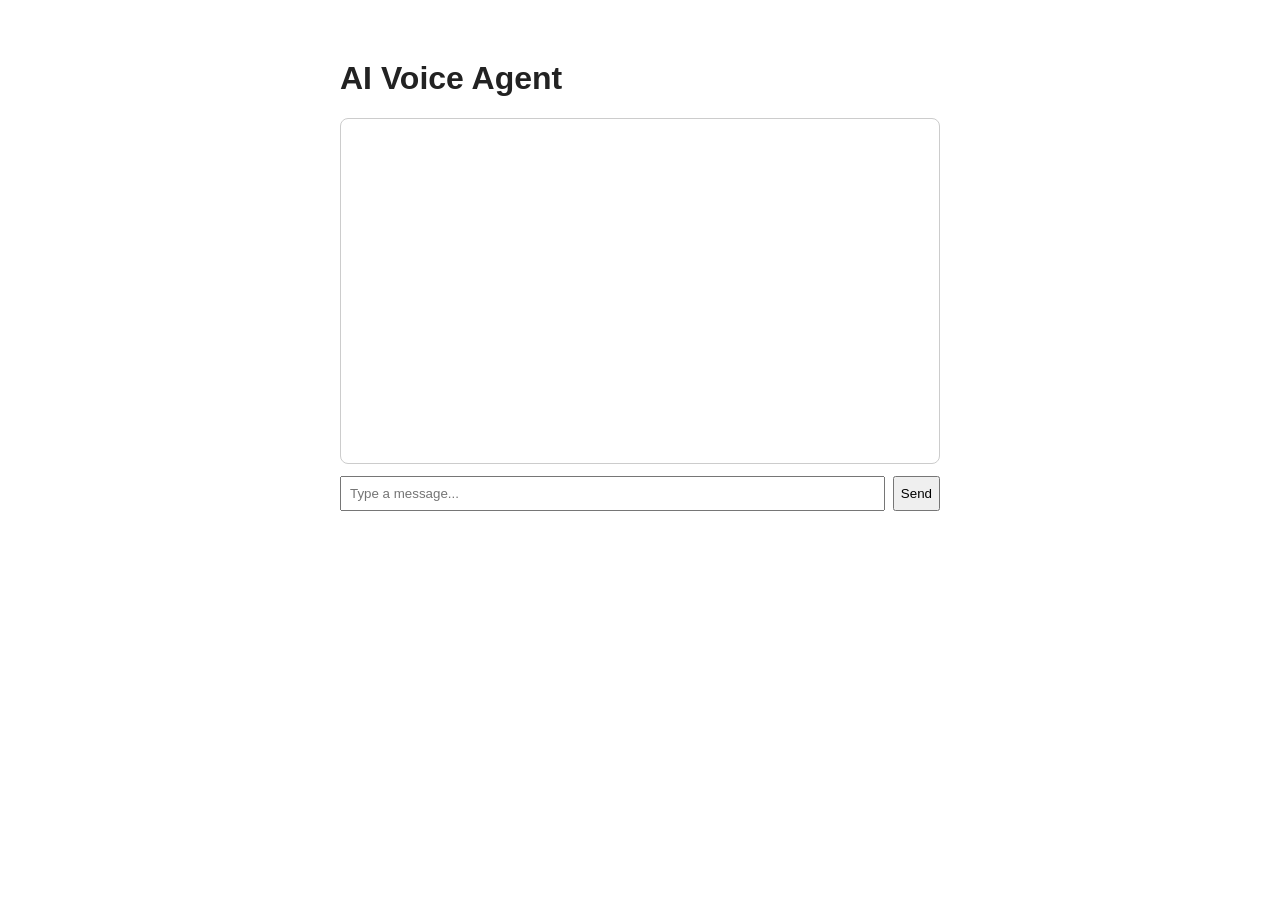
==== frontend/index.html @ 53c6d052 "feat: add local llm conversation Connect the chat endpoint to Ollama and add a minimal chat UI to ex" ====
<!DOCTYPE html>
<html lang="en">
<head>
  <meta charset="UTF-8" />
  <title>AI Voice Agent</title>
  <link rel="stylesheet" href="style.css" />
</head>
<body>
  <h1>AI Voice Agent</h1>
  <div id="chat"></div>
  <form id="chat-form">
    <input id="chat-input" type="text" placeholder="Type a message..." autocomplete="off" />
    <button type="submit">Send</button>
  </form>

  <script>
    const chat = document.getElementById("chat");
    const form = document.getElementById("chat-form");
    const input = document.getElementById("chat-input");

    function addMessage(role, text) {
      const div = document.createElement("div");
      div.className = "msg " + role;
      div.textContent = (role === "user" ? "You: " : "AI: ") + text;
      chat.appendChild(div);
      chat.scrollTop = chat.scrollHeight;
    }

    form.addEventListener("submit", async (e) => {
      e.preventDefault();
      const message = input.value.trim();
      if (!message) return;
      addMessage("user", message);
      input.value = "";

      try {
        const res = await fetch("/api/chat", {
          method: "POST",
          headers: { "Content-Type": "application/json" },
          body: JSON.stringify({ message }),
        });
        const data = await res.json();
        addMessage("ai", data.reply);
      } catch (err) {
        addMessage("ai", "Sorry, something went wrong.");
      }
    });
  </script>
</body>
</html>
---- frontend/style.css ----
body {
  font-family: sans-serif;
  max-width: 600px;
  margin: 60px auto;
  color: #222;
}

#chat {
  border: 1px solid #ccc;
  border-radius: 8px;
  height: 320px;
  overflow-y: auto;
  padding: 12px;
  margin-bottom: 12px;
}

.msg {
  margin-bottom: 8px;
  line-height: 1.4;
}

.msg.user {
  color: #222;
}

.msg.ai {
  color: #0a5;
}

#chat-form {
  display: flex;
  gap: 8px;
}

#chat-input {
  flex: 1;
  padding: 8px;
}
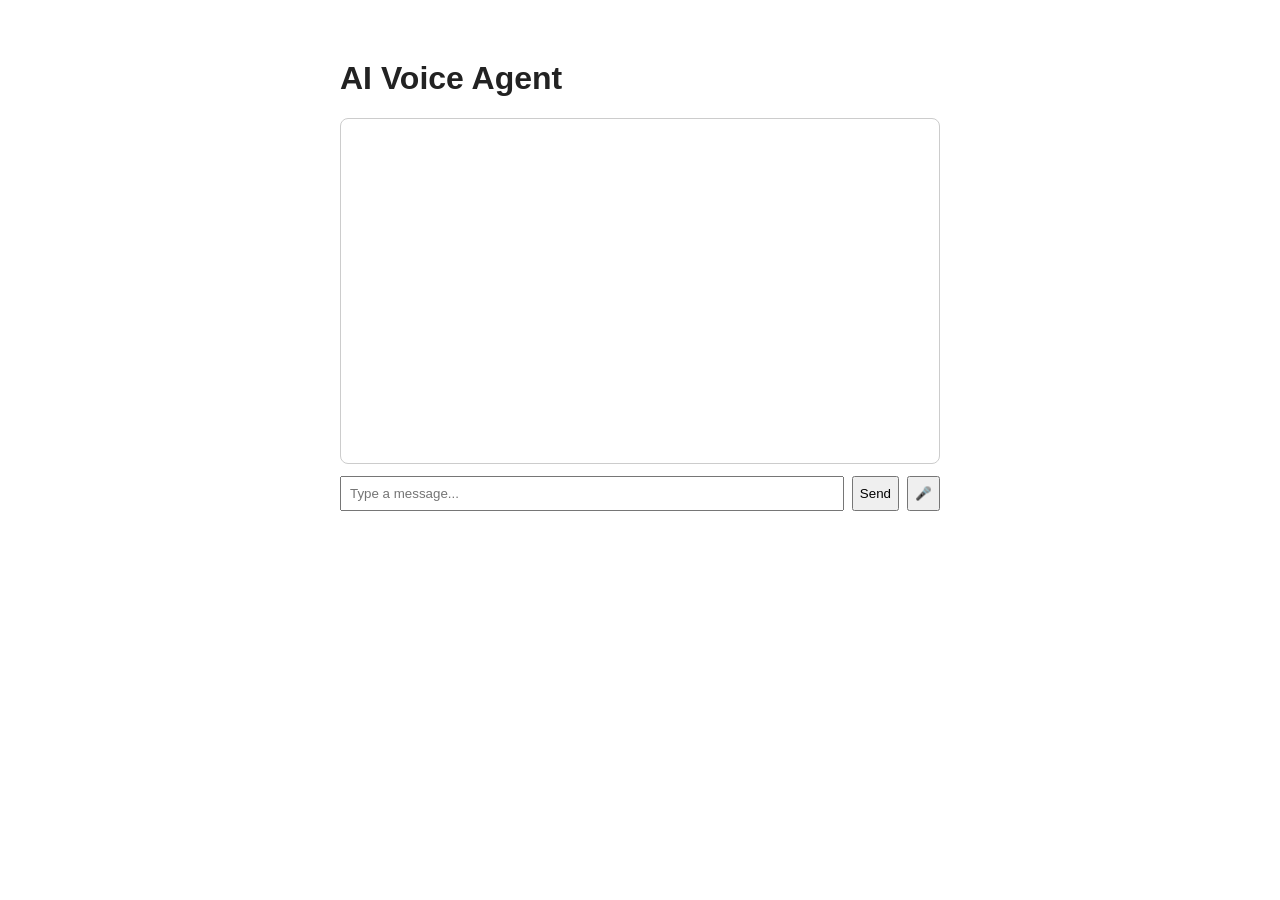
==== commit 9b7790c9: "feat: add whisper speech-to-text Add /api/stt using faster-whisper and a mic record button in the fr" ====
--- a/frontend/index.html
+++ b/frontend/index.html
@@ -11,12 +11,52 @@
   <form id="chat-form">
     <input id="chat-input" type="text" placeholder="Type a message..." autocomplete="off" />
     <button type="submit">Send</button>
+    <button type="button" id="record-btn">🎤</button>
   </form>
 
   <script>
     const chat = document.getElementById("chat");
     const form = document.getElementById("chat-form");
     const input = document.getElementById("chat-input");
+    const recordBtn = document.getElementById("record-btn");
+
+    let mediaRecorder = null;
+    let audioChunks = [];
+
+    recordBtn.addEventListener("click", async () => {
+      if (mediaRecorder && mediaRecorder.state === "recording") {
+        mediaRecorder.stop();
+        return;
+      }
+
+      const stream = await navigator.mediaDevices.getUserMedia({ audio: true });
+      mediaRecorder = new MediaRecorder(stream);
+      audioChunks = [];
+
+      mediaRecorder.addEventListener("dataavailable", (e) => audioChunks.push(e.data));
+      mediaRecorder.addEventListener("stop", async () => {
+        stream.getTracks().forEach((track) => track.stop());
+        recordBtn.textContent = "🎤";
+
+        const audioBlob = new Blob(audioChunks, { type: "audio/webm" });
+        const formData = new FormData();
+        formData.append("audio", audioBlob, "recording.webm");
+
+        recordBtn.disabled = true;
+        try {
+          const res = await fetch("/api/stt", { method: "POST", body: formData });
+          const data = await res.json();
+          input.value = data.text;
+        } catch (err) {
+          addMessage("ai", "Sorry, transcription failed.");
+        } finally {
+          recordBtn.disabled = false;
+        }
+      });
+
+      mediaRecorder.start();
+      recordBtn.textContent = "⏹";
+    });
 
     function addMessage(role, text) {
       const div = document.createElement("div");
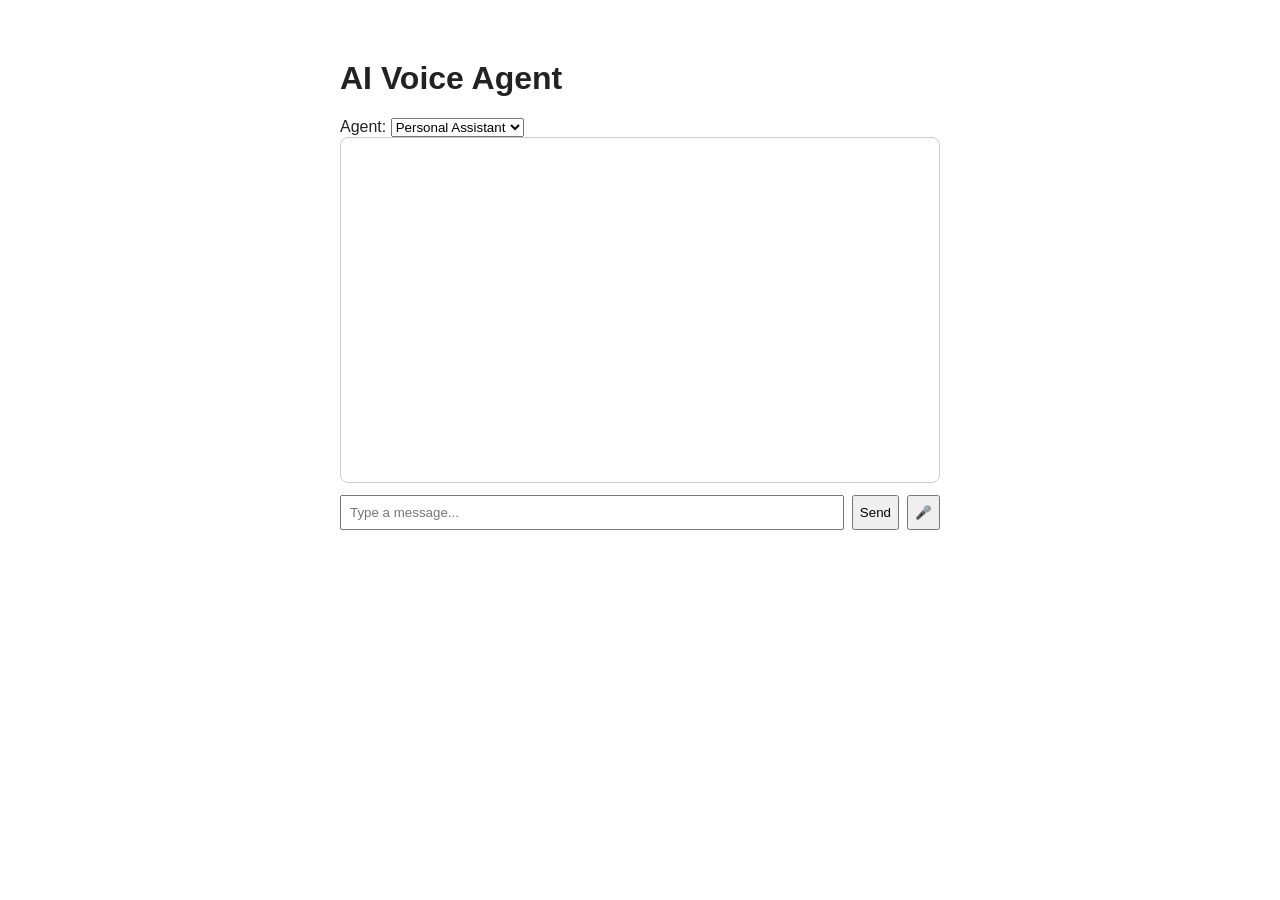
==== commit 7d7f0e48: "feat: add sales agent - Add SALES_AGENT_PROMPT: introduces the AI/ML course, qualifies the   caller," ====
--- a/frontend/index.html
+++ b/frontend/index.html
@@ -7,6 +7,11 @@
 </head>
 <body>
   <h1>AI Voice Agent</h1>
+  <label for="agent-select">Agent:</label>
+  <select id="agent-select">
+    <option value="assistant">Personal Assistant</option>
+    <option value="sales">Sales Agent</option>
+  </select>
   <div id="chat"></div>
   <form id="chat-form">
     <input id="chat-input" type="text" placeholder="Type a message..." autocomplete="off" />
@@ -19,6 +24,7 @@
     const form = document.getElementById("chat-form");
     const input = document.getElementById("chat-input");
     const recordBtn = document.getElementById("record-btn");
+    const agentSelect = document.getElementById("agent-select");
 
     let mediaRecorder = null;
     let audioChunks = [];
@@ -46,7 +52,9 @@
         try {
           const res = await fetch("/api/stt", { method: "POST", body: formData });
           const data = await res.json();
-          input.value = data.text;
+          if (data.text) {
+            await sendMessage(data.text);
+          }
         } catch (err) {
           addMessage("ai", "Sorry, transcription failed.");
         } finally {
@@ -66,25 +74,45 @@
       chat.scrollTop = chat.scrollHeight;
     }
 
-    form.addEventListener("submit", async (e) => {
+    form.addEventListener("submit", (e) => {
       e.preventDefault();
       const message = input.value.trim();
       if (!message) return;
+      input.value = "";
+      sendMessage(message);
+    });
+
+    async function sendMessage(message) {
       addMessage("user", message);
-      input.value = "";
-
+      const endpoint = agentSelect.value === "sales" ? "/api/sales/chat" : "/api/chat";
       try {
-        const res = await fetch("/api/chat", {
+        const res = await fetch(endpoint, {
           method: "POST",
           headers: { "Content-Type": "application/json" },
           body: JSON.stringify({ message }),
         });
         const data = await res.json();
         addMessage("ai", data.reply);
+        await speak(data.reply);
       } catch (err) {
         addMessage("ai", "Sorry, something went wrong.");
       }
-    });
+    }
+
+    async function speak(text) {
+      try {
+        const res = await fetch("/api/tts", {
+          method: "POST",
+          headers: { "Content-Type": "application/json" },
+          body: JSON.stringify({ text }),
+        });
+        const audioBlob = await res.blob();
+        const audio = new Audio(URL.createObjectURL(audioBlob));
+        audio.play();
+      } catch (err) {
+        console.error("TTS playback failed", err);
+      }
+    }
   </script>
 </body>
 </html>
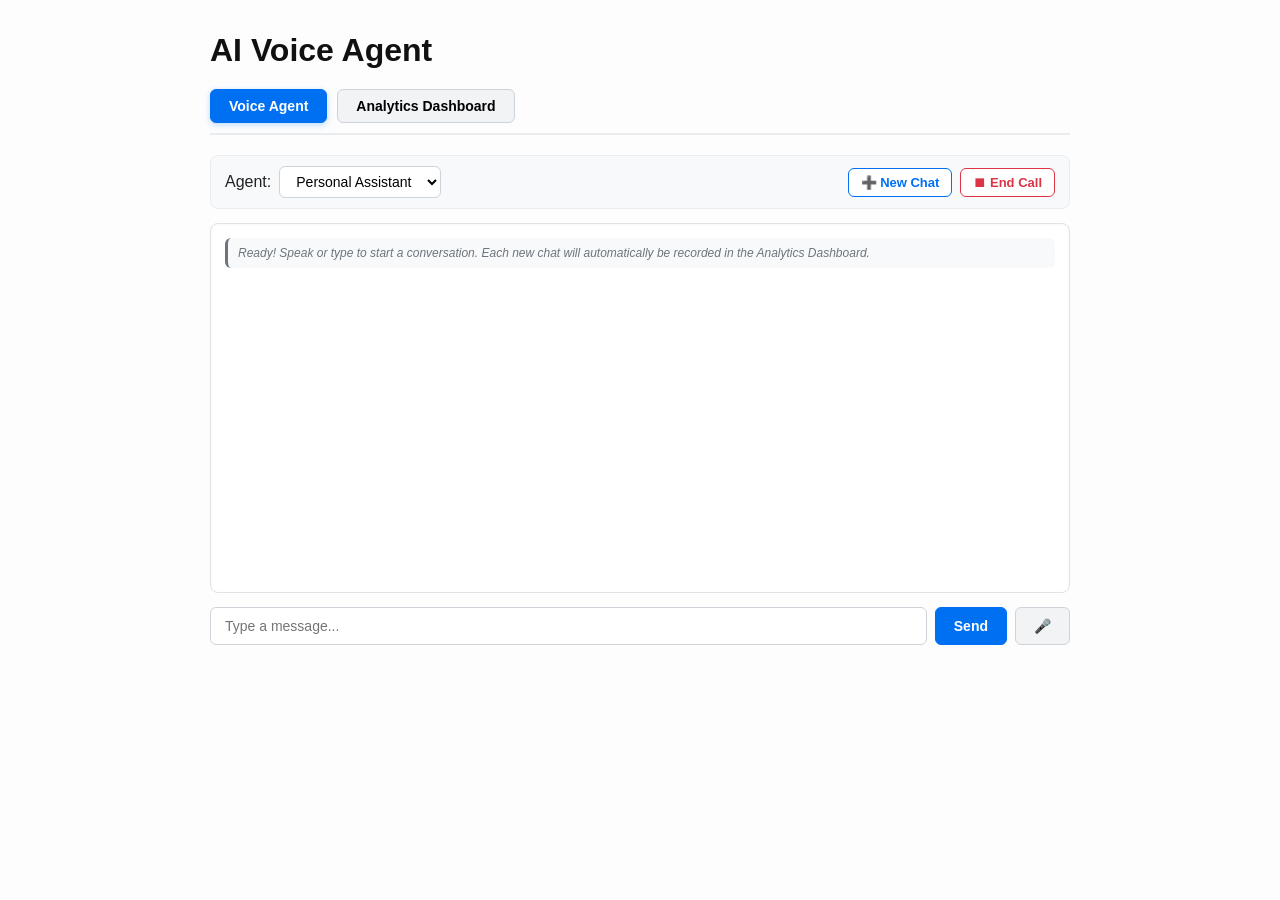
==== commit 625c458e: "Implement tabular analytics dashboard and backend call log endpoints" ====
--- a/frontend/index.html
+++ b/frontend/index.html
@@ -2,29 +2,111 @@
 <html lang="en">
 <head>
   <meta charset="UTF-8" />
+  <meta name="viewport" content="width=device-width, initial-scale=1.0" />
   <title>AI Voice Agent</title>
   <link rel="stylesheet" href="style.css" />
 </head>
 <body>
   <h1>AI Voice Agent</h1>
-  <label for="agent-select">Agent:</label>
-  <select id="agent-select">
-    <option value="assistant">Personal Assistant</option>
-    <option value="sales">Sales Agent</option>
-  </select>
-  <div id="chat"></div>
-  <form id="chat-form">
-    <input id="chat-input" type="text" placeholder="Type a message..." autocomplete="off" />
-    <button type="submit">Send</button>
-    <button type="button" id="record-btn">🎤</button>
-  </form>
+
+  <!-- Navigation Tabs -->
+  <div class="tabs">
+    <button type="button" class="tab-btn active" id="tab-agent-btn">Voice Agent</button>
+    <button type="button" class="tab-btn" id="tab-dashboard-btn">Analytics Dashboard</button>
+  </div>
+
+  <!-- Voice Agent Section -->
+  <div id="agent-view">
+    <div class="agent-control">
+      <div class="agent-select-group">
+        <label for="agent-select">Agent:</label>
+        <select id="agent-select">
+          <option value="assistant">Personal Assistant</option>
+          <option value="sales">Sales Agent</option>
+        </select>
+      </div>
+      <div class="agent-actions">
+        <button type="button" id="new-chat-btn" class="btn-secondary">➕ New Chat</button>
+        <button type="button" id="end-chat-btn" class="btn-danger">⏹ End Call</button>
+      </div>
+    </div>
+    <div id="chat">
+      <div class="msg system">Ready! Speak or type to start a conversation. Each new chat will automatically be recorded in the Analytics Dashboard.</div>
+    </div>
+    <form id="chat-form">
+      <input id="chat-input" type="text" placeholder="Type a message..." autocomplete="off" />
+      <button type="submit" id="send-btn">Send</button>
+      <button type="button" id="record-btn">🎤</button>
+    </form>
+  </div>
+
+  <!-- Analytics Dashboard Section -->
+  <div id="dashboard-view" style="display: none;">
+    <div class="metrics-grid">
+      <div class="metric-card">
+        <div class="metric-label">Total Calls</div>
+        <div class="metric-value" id="metric-calls">0</div>
+      </div>
+      <div class="metric-card">
+        <div class="metric-label">Leads & Messages</div>
+        <div class="metric-value" id="metric-actions">0</div>
+      </div>
+      <div class="metric-card">
+        <div class="metric-label">Avg Duration</div>
+        <div class="metric-value" id="metric-duration">0s</div>
+      </div>
+    </div>
+
+    <div class="table-header">
+      <h2>Recent Call Logs</h2>
+      <button type="button" id="refresh-dashboard-btn" class="refresh-btn">🔄 Refresh</button>
+    </div>
+
+    <div class="table-container">
+      <table id="calls-table">
+        <thead>
+          <tr>
+            <th>Call ID</th>
+            <th>Agent</th>
+            <th>Caller</th>
+            <th>Time</th>
+            <th>Duration</th>
+            <th>Intent</th>
+            <th>Status</th>
+            <th>Action</th>
+          </tr>
+        </thead>
+        <tbody id="calls-tbody">
+          <tr>
+            <td colspan="8" style="text-align: center; color: #888;">Loading call logs...</td>
+          </tr>
+        </tbody>
+      </table>
+    </div>
+  </div>
+
+  <!-- Transcript Modal -->
+  <div id="transcript-modal" class="modal" style="display: none;">
+    <div class="modal-content">
+      <div class="modal-header">
+        <h3 id="modal-title">Call Transcript</h3>
+        <button type="button" class="modal-close" id="modal-close-btn">&times;</button>
+      </div>
+      <div id="modal-meta" class="modal-meta"></div>
+      <div id="modal-body" class="modal-body"></div>
+    </div>
+  </div>
 
   <script>
+    // --- Voice Agent Elements & Logic ---
     const chat = document.getElementById("chat");
     const form = document.getElementById("chat-form");
     const input = document.getElementById("chat-input");
     const recordBtn = document.getElementById("record-btn");
+    const sendBtn = document.getElementById("send-btn");
     const agentSelect = document.getElementById("agent-select");
+    const newChatBtn = document.getElementById("new-chat-btn");
+    const endChatBtn = document.getElementById("end-chat-btn");
 
     let mediaRecorder = null;
     let audioChunks = [];
@@ -35,41 +117,52 @@
         return;
       }
 
-      const stream = await navigator.mediaDevices.getUserMedia({ audio: true });
-      mediaRecorder = new MediaRecorder(stream);
-      audioChunks = [];
-
-      mediaRecorder.addEventListener("dataavailable", (e) => audioChunks.push(e.data));
-      mediaRecorder.addEventListener("stop", async () => {
-        stream.getTracks().forEach((track) => track.stop());
-        recordBtn.textContent = "🎤";
-
-        const audioBlob = new Blob(audioChunks, { type: "audio/webm" });
-        const formData = new FormData();
-        formData.append("audio", audioBlob, "recording.webm");
-
-        recordBtn.disabled = true;
-        try {
-          const res = await fetch("/api/stt", { method: "POST", body: formData });
-          const data = await res.json();
-          if (data.text) {
-            await sendMessage(data.text);
+      try {
+        const stream = await navigator.mediaDevices.getUserMedia({ audio: true });
+        mediaRecorder = new MediaRecorder(stream);
+        audioChunks = [];
+
+        mediaRecorder.addEventListener("dataavailable", (e) => audioChunks.push(e.data));
+        mediaRecorder.addEventListener("stop", async () => {
+          stream.getTracks().forEach((track) => track.stop());
+          recordBtn.textContent = "🎤";
+
+          const audioBlob = new Blob(audioChunks, { type: "audio/webm" });
+          const formData = new FormData();
+          formData.append("audio", audioBlob, "recording.webm");
+
+          recordBtn.disabled = true;
+          try {
+            const res = await fetch("/api/stt", { method: "POST", body: formData });
+            const data = await res.json();
+            if (data.text) {
+              await sendMessage(data.text);
+            }
+          } catch (err) {
+            addMessage("ai", "Sorry, audio transcription failed.");
+          } finally {
+            recordBtn.disabled = false;
           }
-        } catch (err) {
-          addMessage("ai", "Sorry, transcription failed.");
-        } finally {
-          recordBtn.disabled = false;
-        }
-      });
-
-      mediaRecorder.start();
-      recordBtn.textContent = "⏹";
+        });
+
+        mediaRecorder.start();
+        recordBtn.textContent = "⏹";
+      } catch (err) {
+        console.error("Microphone access error:", err);
+        addMessage("system", "Microphone access was denied or is unavailable.");
+      }
     });
 
     function addMessage(role, text) {
       const div = document.createElement("div");
       div.className = "msg " + role;
-      div.textContent = (role === "user" ? "You: " : "AI: ") + text;
+      if (role === "user") {
+        div.textContent = "You: " + text;
+      } else if (role === "ai") {
+        div.textContent = "AI: " + text;
+      } else {
+        div.textContent = text;
+      }
       chat.appendChild(div);
       chat.scrollTop = chat.scrollHeight;
     }
@@ -84,7 +177,8 @@
 
     async function sendMessage(message) {
       addMessage("user", message);
-      const endpoint = agentSelect.value === "sales" ? "/api/sales/chat" : "/api/chat";
+      const isSales = agentSelect.value === "sales";
+      const endpoint = isSales ? "/api/sales/chat" : "/api/chat";
       try {
         const res = await fetch(endpoint, {
           method: "POST",
@@ -113,6 +207,262 @@
         console.error("TTS playback failed", err);
       }
     }
+
+    // New Chat button
+    newChatBtn.addEventListener("click", async () => {
+      try {
+        await fetch("/api/chat/reset", {
+          method: "POST",
+          headers: { "Content-Type": "application/json" },
+          body: JSON.stringify({ agent: agentSelect.value }),
+        });
+        chat.innerHTML = "";
+        const agentName = agentSelect.options[agentSelect.selectedIndex].text;
+        addMessage("system", `Started a new ${agentName} call session. Speak or type below.`);
+      } catch (err) {
+        console.error("Reset failed", err);
+      }
+    });
+
+    // End Call button
+    endChatBtn.addEventListener("click", async () => {
+      try {
+        await fetch("/api/chat/reset", {
+          method: "POST",
+          headers: { "Content-Type": "application/json" },
+          body: JSON.stringify({ agent: agentSelect.value }),
+        });
+        addMessage("system", "Call completed and saved to the Analytics Dashboard. Click '➕ New Chat' to start another call.");
+      } catch (err) {
+        console.error("End call failed", err);
+      }
+    });
+
+    // Switching agent dropdown resets to a fresh session for that agent
+    agentSelect.addEventListener("change", async () => {
+      const agentName = agentSelect.options[agentSelect.selectedIndex].text;
+      try {
+        await fetch("/api/chat/reset", {
+          method: "POST",
+          headers: { "Content-Type": "application/json" },
+          body: JSON.stringify({ agent: agentSelect.value }),
+        });
+        chat.innerHTML = "";
+        addMessage("system", `Switched to ${agentName}. Ready for conversation.`);
+      } catch (err) {
+        console.error("Agent switch error", err);
+      }
+    });
+
+    // --- Dashboard Tabs & Logic ---
+    const tabAgentBtn = document.getElementById("tab-agent-btn");
+    const tabDashboardBtn = document.getElementById("tab-dashboard-btn");
+    const agentView = document.getElementById("agent-view");
+    const dashboardView = document.getElementById("dashboard-view");
+
+    const metricCalls = document.getElementById("metric-calls");
+    const metricActions = document.getElementById("metric-actions");
+    const metricDuration = document.getElementById("metric-duration");
+    const callsTbody = document.getElementById("calls-tbody");
+    const refreshBtn = document.getElementById("refresh-dashboard-btn");
+
+    const modal = document.getElementById("transcript-modal");
+    const modalTitle = document.getElementById("modal-title");
+    const modalMeta = document.getElementById("modal-meta");
+    const modalBody = document.getElementById("modal-body");
+    const modalCloseBtn = document.getElementById("modal-close-btn");
+
+    tabAgentBtn.addEventListener("click", () => {
+      tabAgentBtn.classList.add("active");
+      tabDashboardBtn.classList.remove("active");
+      agentView.style.display = "block";
+      dashboardView.style.display = "none";
+    });
+
+    tabDashboardBtn.addEventListener("click", () => {
+      tabDashboardBtn.classList.add("active");
+      tabAgentBtn.classList.remove("active");
+      agentView.style.display = "none";
+      dashboardView.style.display = "block";
+      loadDashboard();
+    });
+
+    refreshBtn.addEventListener("click", loadDashboard);
+
+    modalCloseBtn.addEventListener("click", () => {
+      modal.style.display = "none";
+    });
+
+    window.addEventListener("click", (e) => {
+      if (e.target === modal) {
+        modal.style.display = "none";
+      }
+    });
+
+    async function loadDashboard() {
+      await Promise.all([loadMetrics(), loadCalls()]);
+    }
+
+    async function loadMetrics() {
+      try {
+        const res = await fetch("/api/dashboard/metrics");
+        if (!res.ok) throw new Error("Failed to load metrics");
+        const data = await res.json();
+        metricCalls.textContent = data.total_calls ?? 0;
+        metricActions.textContent = (data.total_messages ?? 0) + (data.total_leads ?? 0);
+        metricDuration.textContent = (data.avg_duration ?? 0) + "s";
+      } catch (err) {
+        console.error("Failed to load metrics", err);
+      }
+    }
+
+    function formatTime(isoStr) {
+      if (!isoStr) return "-";
+      try {
+        const d = new Date(isoStr);
+        return isNaN(d.getTime()) ? isoStr : d.toLocaleTimeString([], { hour: "2-digit", minute: "2-digit", second: "2-digit" });
+      } catch (e) {
+        return isoStr;
+      }
+    }
+
+    async function loadCalls() {
+      try {
+        const res = await fetch("/api/dashboard/calls");
+        if (!res.ok) throw new Error("Failed to load call logs");
+        const calls = await res.json();
+
+        callsTbody.innerHTML = "";
+        if (!calls || calls.length === 0) {
+          const row = document.createElement("tr");
+          row.innerHTML = '<td colspan="8" style="text-align:center; color:#888; padding: 24px;">No calls recorded yet. Start a chat in the Voice Agent to see analytics!</td>';
+          callsTbody.appendChild(row);
+          return;
+        }
+
+        calls.forEach((call) => {
+          const row = document.createElement("tr");
+
+          // Call ID
+          const tdId = document.createElement("td");
+          tdId.textContent = "#" + (call.call_id || call.id);
+
+          // Agent
+          const tdAgent = document.createElement("td");
+          const agentBadge = document.createElement("span");
+          const isSales = (call.agent_type || "").toLowerCase().includes("sales");
+          agentBadge.className = "badge " + (isSales ? "agent-sales" : "agent-assistant");
+          agentBadge.textContent = isSales ? "Sales Agent" : "Personal Assistant";
+          tdAgent.appendChild(agentBadge);
+
+          // Caller
+          const tdCaller = document.createElement("td");
+          const callerName = call.caller_name || "Unknown";
+          const callerPhone = call.caller_phone || call.phone;
+          tdCaller.textContent = callerPhone && callerPhone !== "-" ? `${callerName} (${callerPhone})` : callerName;
+
+          // Time
+          const tdTime = document.createElement("td");
+          tdTime.textContent = formatTime(call.start_time || call.created_at);
+
+          // Duration
+          const tdDuration = document.createElement("td");
+          tdDuration.textContent = call.duration != null ? `${call.duration}s` : "-";
+
+          // Intent
+          const tdIntent = document.createElement("td");
+          const intentBadge = document.createElement("span");
+          intentBadge.className = "intent-tag";
+          intentBadge.textContent = call.intent || "-";
+          tdIntent.appendChild(intentBadge);
+
+          // Status
+          const tdStatus = document.createElement("td");
+          const statusBadge = document.createElement("span");
+          const status = call.call_status || call.status || "completed";
+          statusBadge.className = "badge " + status;
+          statusBadge.textContent = status.replace("_", " ");
+          tdStatus.appendChild(statusBadge);
+
+          // Action
+          const tdAction = document.createElement("td");
+          const btn = document.createElement("button");
+          btn.type = "button";
+          btn.className = "action-btn";
+          btn.textContent = "View Transcript";
+          btn.addEventListener("click", () => openTranscript(call));
+          tdAction.appendChild(btn);
+
+          row.appendChild(tdId);
+          row.appendChild(tdAgent);
+          row.appendChild(tdCaller);
+          row.appendChild(tdTime);
+          row.appendChild(tdDuration);
+          row.appendChild(tdIntent);
+          row.appendChild(tdStatus);
+          row.appendChild(tdAction);
+
+          callsTbody.appendChild(row);
+        });
+      } catch (err) {
+        console.error("Failed to load calls", err);
+        callsTbody.innerHTML = '<tr><td colspan="8" style="text-align:center; color:#c00;">Failed to load call logs.</td></tr>';
+      }
+    }
+
+    async function openTranscript(call) {
+      const callId = call.call_id || call.id;
+      modalTitle.textContent = `Call #${callId} Details & Transcript`;
+      
+      modalMeta.innerHTML = `
+        <div class="meta-row">
+          <span><strong>Agent:</strong> ${call.agent_type === "sales" ? "Sales Agent" : "Personal Assistant"}</span>
+          <span><strong>Caller:</strong> ${call.caller_name || "Unknown"} ${call.phone && call.phone !== "-" ? `(${call.phone})` : ""}</span>
+        </div>
+        <div class="meta-row">
+          <span><strong>Intent:</strong> ${call.intent || "-"}</span>
+          <span><strong>Duration:</strong> ${call.duration != null ? call.duration + "s" : "-"}</span>
+          <span><strong>Status:</strong> ${call.status || "completed"}</span>
+        </div>
+        ${call.summary ? `<div class="meta-summary"><strong>Summary:</strong> ${call.summary}</div>` : ""}
+      `;
+
+      modalBody.innerHTML = '<div style="color: #666; text-align: center; padding: 16px;">Loading transcript...</div>';
+      modal.style.display = "flex";
+
+      try {
+        const res = await fetch(`/api/dashboard/calls/${callId}/transcript`);
+        if (!res.ok) throw new Error("Failed to load transcript");
+        const transcript = await res.json();
+
+        modalBody.innerHTML = "";
+        if (!transcript || transcript.length === 0) {
+          modalBody.innerHTML = '<div style="color: #888; text-align: center; padding: 16px;">No transcript messages recorded yet.</div>';
+          return;
+        }
+
+        transcript.forEach((t) => {
+          const div = document.createElement("div");
+          const speaker = (t.speaker || "user").toLowerCase();
+          div.className = "transcript-turn " + (speaker === "user" ? "user" : "assistant");
+
+          const header = document.createElement("div");
+          header.className = "transcript-speaker";
+          header.textContent = (speaker === "user" ? "👤 Caller" : "🤖 AI Agent") + (t.timestamp ? ` • ${formatTime(t.timestamp)}` : "");
+
+          const body = document.createElement("div");
+          body.className = "transcript-text";
+          body.textContent = t.message;
+
+          div.appendChild(header);
+          div.appendChild(body);
+          modalBody.appendChild(div);
+        });
+      } catch (err) {
+        console.error("Failed to load transcript", err);
+        modalBody.innerHTML = '<div style="color: #c00; text-align: center; padding: 16px;">Failed to load transcript.</div>';
+      }
+    }
   </script>
 </body>
 </html>
--- a/frontend/style.css
+++ b/frontend/style.css
@@ -1,30 +1,154 @@
 body {
-  font-family: sans-serif;
-  max-width: 600px;
-  margin: 60px auto;
+  font-family: -apple-system, BlinkMacSystemFont, "Segoe UI", Roboto, Oxygen, Ubuntu, Cantarell, sans-serif;
+  max-width: 860px;
+  margin: 32px auto;
+  padding: 0 16px;
   color: #222;
+  background-color: #fdfdfd;
+}
+
+h1 {
+  margin-bottom: 20px;
+  font-weight: 700;
+  color: #111;
+}
+
+/* Tabs */
+.tabs {
+  display: flex;
+  gap: 10px;
+  margin-bottom: 20px;
+  border-bottom: 2px solid #e9ecef;
+  padding-bottom: 10px;
+}
+
+.tab-btn {
+  background: #f1f3f5;
+  border: 1px solid #ced4da;
+  border-radius: 6px;
+  padding: 8px 18px;
+  font-size: 14px;
+  cursor: pointer;
+  font-weight: 600;
+  transition: all 0.2s ease;
+}
+
+.tab-btn:hover {
+  background: #e9ecef;
+}
+
+.tab-btn.active {
+  background: #0070f3;
+  color: #fff;
+  border-color: #0070f3;
+  box-shadow: 0 2px 6px rgba(0, 112, 243, 0.25);
+}
+
+/* Voice Agent View */
+.agent-control {
+  display: flex;
+  justify-content: space-between;
+  align-items: center;
+  flex-wrap: wrap;
+  gap: 10px;
+  margin-bottom: 14px;
+  background: #f8f9fa;
+  padding: 10px 14px;
+  border-radius: 8px;
+  border: 1px solid #e9ecef;
+}
+
+.agent-select-group {
+  display: flex;
+  align-items: center;
+  gap: 8px;
+  font-weight: 500;
+}
+
+.agent-select-group select {
+  padding: 6px 12px;
+  border-radius: 6px;
+  border: 1px solid #ced4da;
+  font-size: 14px;
+  font-weight: 500;
+  background: #fff;
+  cursor: pointer;
+}
+
+.agent-actions {
+  display: flex;
+  gap: 8px;
+}
+
+.btn-secondary {
+  background: #fff;
+  border: 1px solid #0070f3;
+  color: #0070f3;
+  padding: 6px 12px;
+  border-radius: 6px;
+  font-size: 13px;
+  font-weight: 600;
+  cursor: pointer;
+  transition: all 0.15s ease;
+}
+
+.btn-secondary:hover {
+  background: #0070f3;
+  color: #fff;
+}
+
+.btn-danger {
+  background: #fff;
+  border: 1px solid #dc3545;
+  color: #dc3545;
+  padding: 6px 12px;
+  border-radius: 6px;
+  font-size: 13px;
+  font-weight: 600;
+  cursor: pointer;
+  transition: all 0.15s ease;
+}
+
+.btn-danger:hover {
+  background: #dc3545;
+  color: #fff;
 }
 
 #chat {
-  border: 1px solid #ccc;
+  border: 1px solid #dee2e6;
   border-radius: 8px;
-  height: 320px;
+  height: 340px;
   overflow-y: auto;
-  padding: 12px;
-  margin-bottom: 12px;
+  padding: 14px;
+  margin-bottom: 14px;
+  background: #ffffff;
+  box-shadow: inset 0 1px 3px rgba(0,0,0,0.03);
 }
 
 .msg {
-  margin-bottom: 8px;
-  line-height: 1.4;
+  margin-bottom: 10px;
+  line-height: 1.5;
+  font-size: 14px;
 }
 
 .msg.user {
-  color: #222;
+  color: #1a56db;
+  font-weight: 500;
 }
 
 .msg.ai {
-  color: #0a5;
+  color: #047857;
+  font-weight: 500;
+}
+
+.msg.system {
+  color: #6c757d;
+  font-size: 12px;
+  font-style: italic;
+  background: #f8f9fa;
+  padding: 6px 10px;
+  border-radius: 6px;
+  border-left: 3px solid #6c757d;
 }
 
 #chat-form {
@@ -34,5 +158,300 @@
 
 #chat-input {
   flex: 1;
-  padding: 8px;
-}
+  padding: 10px 14px;
+  border: 1px solid #ced4da;
+  border-radius: 6px;
+  font-size: 14px;
+}
+
+#chat-input:focus {
+  outline: none;
+  border-color: #0070f3;
+}
+
+#chat-form button {
+  padding: 10px 18px;
+  cursor: pointer;
+  border-radius: 6px;
+  font-size: 14px;
+  font-weight: 600;
+}
+
+#send-btn {
+  background: #0070f3;
+  color: white;
+  border: 1px solid #0070f3;
+}
+
+#send-btn:hover {
+  background: #005bb5;
+}
+
+#record-btn {
+  background: #f1f3f5;
+  border: 1px solid #ced4da;
+  font-size: 16px;
+  padding: 8px 14px;
+}
+
+#record-btn:hover {
+  background: #e9ecef;
+}
+
+/* Dashboard View */
+.metrics-grid {
+  display: grid;
+  grid-template-columns: repeat(auto-fit, minmax(200px, 1fr));
+  gap: 16px;
+  margin-bottom: 24px;
+}
+
+.metric-card {
+  background: #ffffff;
+  border: 1px solid #dee2e6;
+  border-radius: 8px;
+  padding: 18px;
+  text-align: center;
+  box-shadow: 0 1px 3px rgba(0,0,0,0.04);
+}
+
+.metric-label {
+  font-size: 12px;
+  text-transform: uppercase;
+  color: #6c757d;
+  margin-bottom: 8px;
+  font-weight: 600;
+  letter-spacing: 0.5px;
+}
+
+.metric-value {
+  font-size: 26px;
+  font-weight: 700;
+  color: #111;
+}
+
+.table-header {
+  display: flex;
+  justify-content: space-between;
+  align-items: center;
+  margin-bottom: 12px;
+}
+
+.table-header h2 {
+  font-size: 18px;
+  margin: 0;
+  color: #212529;
+}
+
+.refresh-btn {
+  padding: 6px 14px;
+  font-size: 13px;
+  font-weight: 500;
+  cursor: pointer;
+  border-radius: 6px;
+  border: 1px solid #ced4da;
+  background: #fff;
+  transition: background 0.15s ease;
+}
+
+.refresh-btn:hover {
+  background: #f1f3f5;
+}
+
+.table-container {
+  overflow-x: auto;
+  border: 1px solid #dee2e6;
+  border-radius: 8px;
+  background: #fff;
+  box-shadow: 0 1px 3px rgba(0,0,0,0.03);
+}
+
+table {
+  width: 100%;
+  border-collapse: collapse;
+  font-size: 13px;
+  text-align: left;
+}
+
+th, td {
+  padding: 11px 14px;
+  border-bottom: 1px solid #f1f3f5;
+}
+
+th {
+  background: #f8f9fa;
+  font-weight: 600;
+  color: #495057;
+}
+
+tr:last-child td {
+  border-bottom: none;
+}
+
+tr:hover {
+  background-color: #fafbfc;
+}
+
+.badge {
+  display: inline-block;
+  padding: 3px 8px;
+  border-radius: 12px;
+  font-size: 11px;
+  font-weight: 600;
+  text-transform: capitalize;
+}
+
+.badge.completed {
+  background: #d1e7dd;
+  color: #0f5132;
+}
+
+.badge.in_progress {
+  background: #fff3cd;
+  color: #664d03;
+}
+
+.badge.agent-sales {
+  background: #ede9fe;
+  color: #6b21a8;
+}
+
+.badge.agent-assistant {
+  background: #e0f2fe;
+  color: #0369a1;
+}
+
+.intent-tag {
+  display: inline-block;
+  padding: 2px 6px;
+  background: #f1f3f5;
+  border-radius: 4px;
+  font-size: 11px;
+  color: #495057;
+  font-family: monospace;
+}
+
+.action-btn {
+  padding: 4px 10px;
+  font-size: 12px;
+  border: 1px solid #0070f3;
+  color: #0070f3;
+  background: #fff;
+  border-radius: 4px;
+  cursor: pointer;
+  font-weight: 500;
+  transition: all 0.15s ease;
+}
+
+.action-btn:hover {
+  background: #0070f3;
+  color: #fff;
+}
+
+/* Modal */
+.modal {
+  position: fixed;
+  top: 0;
+  left: 0;
+  width: 100%;
+  height: 100%;
+  background: rgba(0, 0, 0, 0.45);
+  display: flex;
+  align-items: center;
+  justify-content: center;
+  z-index: 1000;
+}
+
+.modal-content {
+  background: #fff;
+  border-radius: 10px;
+  width: 90%;
+  max-width: 620px;
+  max-height: 85vh;
+  display: flex;
+  flex-direction: column;
+  box-shadow: 0 10px 30px rgba(0, 0, 0, 0.2);
+}
+
+.modal-header {
+  display: flex;
+  justify-content: space-between;
+  align-items: center;
+  padding: 14px 18px;
+  border-bottom: 1px solid #dee2e6;
+}
+
+.modal-header h3 {
+  margin: 0;
+  font-size: 16px;
+  font-weight: 600;
+}
+
+.modal-close {
+  background: none;
+  border: none;
+  font-size: 24px;
+  cursor: pointer;
+  color: #6c757d;
+  line-height: 1;
+}
+
+.modal-close:hover {
+  color: #000;
+}
+
+.modal-meta {
+  padding: 12px 18px;
+  background: #f8f9fa;
+  border-bottom: 1px solid #dee2e6;
+  font-size: 12px;
+  display: flex;
+  flex-direction: column;
+  gap: 6px;
+}
+
+.meta-row {
+  display: flex;
+  gap: 16px;
+  flex-wrap: wrap;
+}
+
+.meta-summary {
+  margin-top: 4px;
+  color: #333;
+  line-height: 1.4;
+}
+
+.modal-body {
+  padding: 16px 18px;
+  overflow-y: auto;
+  font-size: 13px;
+  line-height: 1.5;
+}
+
+.transcript-turn {
+  margin-bottom: 12px;
+  padding: 10px 14px;
+  border-radius: 8px;
+}
+
+.transcript-turn.user {
+  background: #eef4ff;
+  border: 1px solid #d0e1fd;
+}
+
+.transcript-turn.assistant {
+  background: #f0fdf4;
+  border: 1px solid #dcfce7;
+}
+
+.transcript-speaker {
+  font-weight: 600;
+  margin-bottom: 4px;
+  font-size: 12px;
+  color: #495057;
+}
+
+.transcript-text {
+  word-break: break-word;
+}
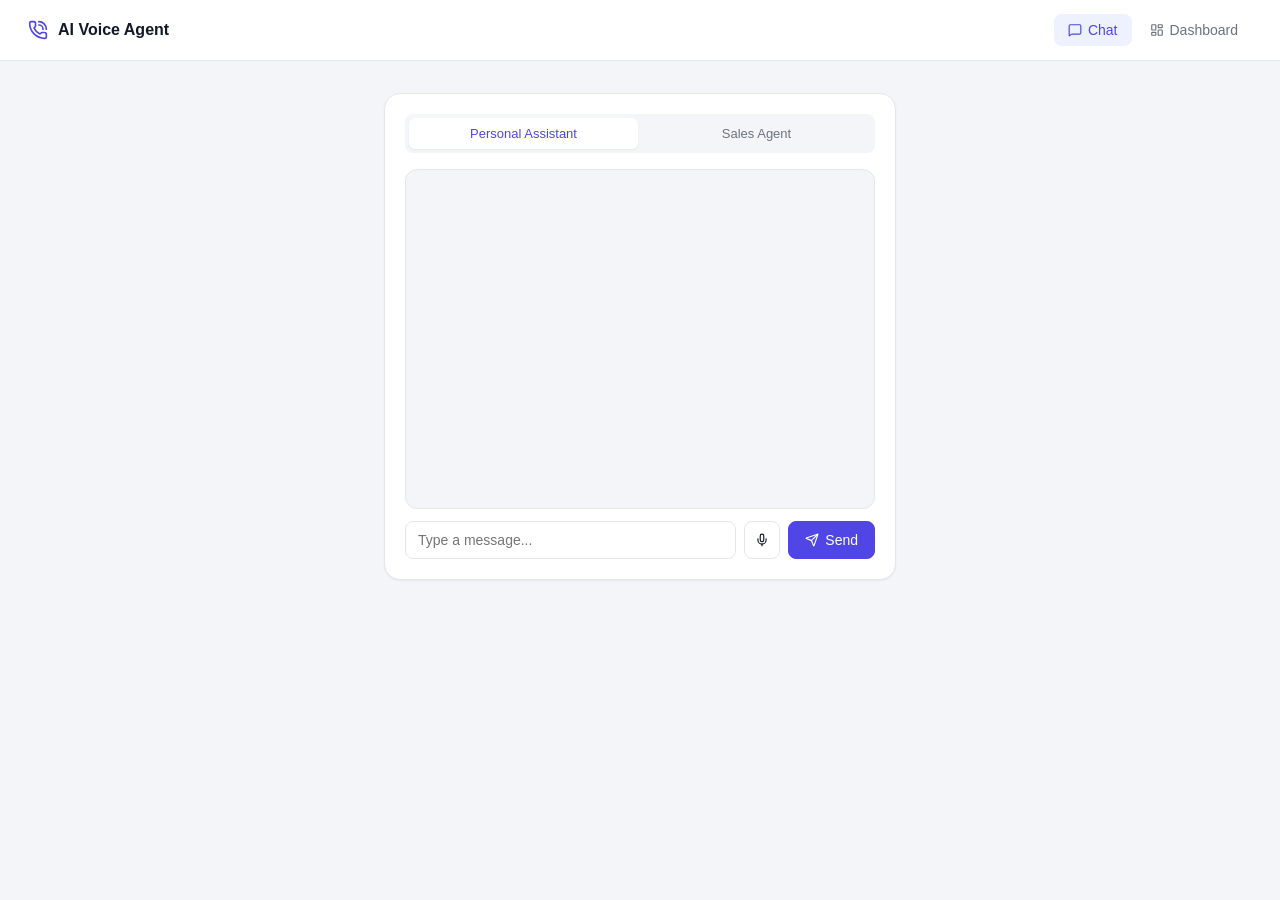
==== commit ddc1e3b1: "feat: add dashboard UI and lead follow-up tracking - Add dashboard.html with calls, messages, leads " ====
--- a/frontend/index.html
+++ b/frontend/index.html
@@ -2,111 +2,56 @@
 <html lang="en">
 <head>
   <meta charset="UTF-8" />
-  <meta name="viewport" content="width=device-width, initial-scale=1.0" />
   <title>AI Voice Agent</title>
   <link rel="stylesheet" href="style.css" />
 </head>
 <body>
-  <h1>AI Voice Agent</h1>
+  <header class="navbar">
+    <div class="navbar-brand" id="brand-icon">AI Voice Agent</div>
+    <nav class="navbar-links">
+      <a href="/" class="nav-link active" id="nav-chat">Chat</a>
+      <a href="/dashboard.html" class="nav-link" id="nav-dashboard">Dashboard</a>
+    </nav>
+  </header>
 
-  <!-- Navigation Tabs -->
-  <div class="tabs">
-    <button type="button" class="tab-btn active" id="tab-agent-btn">Voice Agent</button>
-    <button type="button" class="tab-btn" id="tab-dashboard-btn">Analytics Dashboard</button>
-  </div>
+  <main class="page chat-page">
+    <div class="card chat-card">
+      <div class="agent-tabs" id="agent-tabs">
+        <button type="button" class="agent-tab active" data-agent="assistant">Personal Assistant</button>
+        <button type="button" class="agent-tab" data-agent="sales">Sales Agent</button>
+      </div>
 
-  <!-- Voice Agent Section -->
-  <div id="agent-view">
-    <div class="agent-control">
-      <div class="agent-select-group">
-        <label for="agent-select">Agent:</label>
-        <select id="agent-select">
-          <option value="assistant">Personal Assistant</option>
-          <option value="sales">Sales Agent</option>
-        </select>
-      </div>
-      <div class="agent-actions">
-        <button type="button" id="new-chat-btn" class="btn-secondary">➕ New Chat</button>
-        <button type="button" id="end-chat-btn" class="btn-danger">⏹ End Call</button>
-      </div>
+      <div id="chat"></div>
+
+      <form id="chat-form">
+        <input id="chat-input" type="text" placeholder="Type a message..." autocomplete="off" />
+        <button type="button" class="btn btn-icon" id="record-btn"></button>
+        <button type="submit" class="btn btn-primary" id="send-btn"></button>
+      </form>
     </div>
-    <div id="chat">
-      <div class="msg system">Ready! Speak or type to start a conversation. Each new chat will automatically be recorded in the Analytics Dashboard.</div>
-    </div>
-    <form id="chat-form">
-      <input id="chat-input" type="text" placeholder="Type a message..." autocomplete="off" />
-      <button type="submit" id="send-btn">Send</button>
-      <button type="button" id="record-btn">🎤</button>
-    </form>
-  </div>
+  </main>
 
-  <!-- Analytics Dashboard Section -->
-  <div id="dashboard-view" style="display: none;">
-    <div class="metrics-grid">
-      <div class="metric-card">
-        <div class="metric-label">Total Calls</div>
-        <div class="metric-value" id="metric-calls">0</div>
-      </div>
-      <div class="metric-card">
-        <div class="metric-label">Leads & Messages</div>
-        <div class="metric-value" id="metric-actions">0</div>
-      </div>
-      <div class="metric-card">
-        <div class="metric-label">Avg Duration</div>
-        <div class="metric-value" id="metric-duration">0s</div>
-      </div>
-    </div>
+  <script src="icons.js"></script>
+  <script>
+    document.getElementById("brand-icon").innerHTML = icon("phone-call") + " AI Voice Agent";
+    document.getElementById("nav-chat").innerHTML = icon("message-square") + " Chat";
+    document.getElementById("nav-dashboard").innerHTML = icon("layout-dashboard") + " Dashboard";
+    document.getElementById("record-btn").innerHTML = icon("mic");
+    document.getElementById("send-btn").innerHTML = icon("send") + " Send";
 
-    <div class="table-header">
-      <h2>Recent Call Logs</h2>
-      <button type="button" id="refresh-dashboard-btn" class="refresh-btn">🔄 Refresh</button>
-    </div>
-
-    <div class="table-container">
-      <table id="calls-table">
-        <thead>
-          <tr>
-            <th>Call ID</th>
-            <th>Agent</th>
-            <th>Caller</th>
-            <th>Time</th>
-            <th>Duration</th>
-            <th>Intent</th>
-            <th>Status</th>
-            <th>Action</th>
-          </tr>
-        </thead>
-        <tbody id="calls-tbody">
-          <tr>
-            <td colspan="8" style="text-align: center; color: #888;">Loading call logs...</td>
-          </tr>
-        </tbody>
-      </table>
-    </div>
-  </div>
-
-  <!-- Transcript Modal -->
-  <div id="transcript-modal" class="modal" style="display: none;">
-    <div class="modal-content">
-      <div class="modal-header">
-        <h3 id="modal-title">Call Transcript</h3>
-        <button type="button" class="modal-close" id="modal-close-btn">&times;</button>
-      </div>
-      <div id="modal-meta" class="modal-meta"></div>
-      <div id="modal-body" class="modal-body"></div>
-    </div>
-  </div>
-
-  <script>
-    // --- Voice Agent Elements & Logic ---
     const chat = document.getElementById("chat");
     const form = document.getElementById("chat-form");
     const input = document.getElementById("chat-input");
     const recordBtn = document.getElementById("record-btn");
-    const sendBtn = document.getElementById("send-btn");
-    const agentSelect = document.getElementById("agent-select");
-    const newChatBtn = document.getElementById("new-chat-btn");
-    const endChatBtn = document.getElementById("end-chat-btn");
+    const agentTabs = document.getElementById("agent-tabs");
+
+    let currentAgent = "assistant";
+    agentTabs.addEventListener("click", (e) => {
+      const btn = e.target.closest(".agent-tab");
+      if (!btn) return;
+      currentAgent = btn.dataset.agent;
+      agentTabs.querySelectorAll(".agent-tab").forEach((t) => t.classList.toggle("active", t === btn));
+    });
 
     let mediaRecorder = null;
     let audioChunks = [];
@@ -117,52 +62,48 @@
         return;
       }
 
-      try {
-        const stream = await navigator.mediaDevices.getUserMedia({ audio: true });
-        mediaRecorder = new MediaRecorder(stream);
-        audioChunks = [];
+      const stream = await navigator.mediaDevices.getUserMedia({ audio: true });
+      mediaRecorder = new MediaRecorder(stream);
+      audioChunks = [];
 
-        mediaRecorder.addEventListener("dataavailable", (e) => audioChunks.push(e.data));
-        mediaRecorder.addEventListener("stop", async () => {
-          stream.getTracks().forEach((track) => track.stop());
-          recordBtn.textContent = "🎤";
+      mediaRecorder.addEventListener("dataavailable", (e) => audioChunks.push(e.data));
+      mediaRecorder.addEventListener("stop", async () => {
+        stream.getTracks().forEach((track) => track.stop());
+        recordBtn.classList.remove("recording");
+        recordBtn.innerHTML = icon("mic");
 
-          const audioBlob = new Blob(audioChunks, { type: "audio/webm" });
-          const formData = new FormData();
-          formData.append("audio", audioBlob, "recording.webm");
+        const audioBlob = new Blob(audioChunks, { type: "audio/webm" });
+        if (audioBlob.size === 0) {
+          return;
+        }
+        const formData = new FormData();
+        formData.append("audio", audioBlob, "recording.webm");
 
-          recordBtn.disabled = true;
-          try {
-            const res = await fetch("/api/stt", { method: "POST", body: formData });
-            const data = await res.json();
-            if (data.text) {
-              await sendMessage(data.text);
-            }
-          } catch (err) {
-            addMessage("ai", "Sorry, audio transcription failed.");
-          } finally {
-            recordBtn.disabled = false;
+        recordBtn.disabled = true;
+        try {
+          const res = await fetch("/api/stt", { method: "POST", body: formData });
+          const data = await res.json();
+          if (data.text) {
+            await sendMessage(data.text);
+          } else {
+            addMessage("ai", "Sorry, I didn't catch that. Could you repeat?");
           }
-        });
+        } catch (err) {
+          addMessage("ai", "Sorry, I didn't catch that. Could you repeat?");
+        } finally {
+          recordBtn.disabled = false;
+        }
+      });
 
-        mediaRecorder.start();
-        recordBtn.textContent = "⏹";
-      } catch (err) {
-        console.error("Microphone access error:", err);
-        addMessage("system", "Microphone access was denied or is unavailable.");
-      }
+      mediaRecorder.start();
+      recordBtn.classList.add("recording");
+      recordBtn.innerHTML = icon("x");
     });
 
     function addMessage(role, text) {
       const div = document.createElement("div");
       div.className = "msg " + role;
-      if (role === "user") {
-        div.textContent = "You: " + text;
-      } else if (role === "ai") {
-        div.textContent = "AI: " + text;
-      } else {
-        div.textContent = text;
-      }
+      div.textContent = text;
       chat.appendChild(div);
       chat.scrollTop = chat.scrollHeight;
     }
@@ -177,8 +118,7 @@
 
     async function sendMessage(message) {
       addMessage("user", message);
-      const isSales = agentSelect.value === "sales";
-      const endpoint = isSales ? "/api/sales/chat" : "/api/chat";
+      const endpoint = currentAgent === "sales" ? "/api/sales/chat" : "/api/chat";
       try {
         const res = await fetch(endpoint, {
           method: "POST",
@@ -207,262 +147,6 @@
         console.error("TTS playback failed", err);
       }
     }
-
-    // New Chat button
-    newChatBtn.addEventListener("click", async () => {
-      try {
-        await fetch("/api/chat/reset", {
-          method: "POST",
-          headers: { "Content-Type": "application/json" },
-          body: JSON.stringify({ agent: agentSelect.value }),
-        });
-        chat.innerHTML = "";
-        const agentName = agentSelect.options[agentSelect.selectedIndex].text;
-        addMessage("system", `Started a new ${agentName} call session. Speak or type below.`);
-      } catch (err) {
-        console.error("Reset failed", err);
-      }
-    });
-
-    // End Call button
-    endChatBtn.addEventListener("click", async () => {
-      try {
-        await fetch("/api/chat/reset", {
-          method: "POST",
-          headers: { "Content-Type": "application/json" },
-          body: JSON.stringify({ agent: agentSelect.value }),
-        });
-        addMessage("system", "Call completed and saved to the Analytics Dashboard. Click '➕ New Chat' to start another call.");
-      } catch (err) {
-        console.error("End call failed", err);
-      }
-    });
-
-    // Switching agent dropdown resets to a fresh session for that agent
-    agentSelect.addEventListener("change", async () => {
-      const agentName = agentSelect.options[agentSelect.selectedIndex].text;
-      try {
-        await fetch("/api/chat/reset", {
-          method: "POST",
-          headers: { "Content-Type": "application/json" },
-          body: JSON.stringify({ agent: agentSelect.value }),
-        });
-        chat.innerHTML = "";
-        addMessage("system", `Switched to ${agentName}. Ready for conversation.`);
-      } catch (err) {
-        console.error("Agent switch error", err);
-      }
-    });
-
-    // --- Dashboard Tabs & Logic ---
-    const tabAgentBtn = document.getElementById("tab-agent-btn");
-    const tabDashboardBtn = document.getElementById("tab-dashboard-btn");
-    const agentView = document.getElementById("agent-view");
-    const dashboardView = document.getElementById("dashboard-view");
-
-    const metricCalls = document.getElementById("metric-calls");
-    const metricActions = document.getElementById("metric-actions");
-    const metricDuration = document.getElementById("metric-duration");
-    const callsTbody = document.getElementById("calls-tbody");
-    const refreshBtn = document.getElementById("refresh-dashboard-btn");
-
-    const modal = document.getElementById("transcript-modal");
-    const modalTitle = document.getElementById("modal-title");
-    const modalMeta = document.getElementById("modal-meta");
-    const modalBody = document.getElementById("modal-body");
-    const modalCloseBtn = document.getElementById("modal-close-btn");
-
-    tabAgentBtn.addEventListener("click", () => {
-      tabAgentBtn.classList.add("active");
-      tabDashboardBtn.classList.remove("active");
-      agentView.style.display = "block";
-      dashboardView.style.display = "none";
-    });
-
-    tabDashboardBtn.addEventListener("click", () => {
-      tabDashboardBtn.classList.add("active");
-      tabAgentBtn.classList.remove("active");
-      agentView.style.display = "none";
-      dashboardView.style.display = "block";
-      loadDashboard();
-    });
-
-    refreshBtn.addEventListener("click", loadDashboard);
-
-    modalCloseBtn.addEventListener("click", () => {
-      modal.style.display = "none";
-    });
-
-    window.addEventListener("click", (e) => {
-      if (e.target === modal) {
-        modal.style.display = "none";
-      }
-    });
-
-    async function loadDashboard() {
-      await Promise.all([loadMetrics(), loadCalls()]);
-    }
-
-    async function loadMetrics() {
-      try {
-        const res = await fetch("/api/dashboard/metrics");
-        if (!res.ok) throw new Error("Failed to load metrics");
-        const data = await res.json();
-        metricCalls.textContent = data.total_calls ?? 0;
-        metricActions.textContent = (data.total_messages ?? 0) + (data.total_leads ?? 0);
-        metricDuration.textContent = (data.avg_duration ?? 0) + "s";
-      } catch (err) {
-        console.error("Failed to load metrics", err);
-      }
-    }
-
-    function formatTime(isoStr) {
-      if (!isoStr) return "-";
-      try {
-        const d = new Date(isoStr);
-        return isNaN(d.getTime()) ? isoStr : d.toLocaleTimeString([], { hour: "2-digit", minute: "2-digit", second: "2-digit" });
-      } catch (e) {
-        return isoStr;
-      }
-    }
-
-    async function loadCalls() {
-      try {
-        const res = await fetch("/api/dashboard/calls");
-        if (!res.ok) throw new Error("Failed to load call logs");
-        const calls = await res.json();
-
-        callsTbody.innerHTML = "";
-        if (!calls || calls.length === 0) {
-          const row = document.createElement("tr");
-          row.innerHTML = '<td colspan="8" style="text-align:center; color:#888; padding: 24px;">No calls recorded yet. Start a chat in the Voice Agent to see analytics!</td>';
-          callsTbody.appendChild(row);
-          return;
-        }
-
-        calls.forEach((call) => {
-          const row = document.createElement("tr");
-
-          // Call ID
-          const tdId = document.createElement("td");
-          tdId.textContent = "#" + (call.call_id || call.id);
-
-          // Agent
-          const tdAgent = document.createElement("td");
-          const agentBadge = document.createElement("span");
-          const isSales = (call.agent_type || "").toLowerCase().includes("sales");
-          agentBadge.className = "badge " + (isSales ? "agent-sales" : "agent-assistant");
-          agentBadge.textContent = isSales ? "Sales Agent" : "Personal Assistant";
-          tdAgent.appendChild(agentBadge);
-
-          // Caller
-          const tdCaller = document.createElement("td");
-          const callerName = call.caller_name || "Unknown";
-          const callerPhone = call.caller_phone || call.phone;
-          tdCaller.textContent = callerPhone && callerPhone !== "-" ? `${callerName} (${callerPhone})` : callerName;
-
-          // Time
-          const tdTime = document.createElement("td");
-          tdTime.textContent = formatTime(call.start_time || call.created_at);
-
-          // Duration
-          const tdDuration = document.createElement("td");
-          tdDuration.textContent = call.duration != null ? `${call.duration}s` : "-";
-
-          // Intent
-          const tdIntent = document.createElement("td");
-          const intentBadge = document.createElement("span");
-          intentBadge.className = "intent-tag";
-          intentBadge.textContent = call.intent || "-";
-          tdIntent.appendChild(intentBadge);
-
-          // Status
-          const tdStatus = document.createElement("td");
-          const statusBadge = document.createElement("span");
-          const status = call.call_status || call.status || "completed";
-          statusBadge.className = "badge " + status;
-          statusBadge.textContent = status.replace("_", " ");
-          tdStatus.appendChild(statusBadge);
-
-          // Action
-          const tdAction = document.createElement("td");
-          const btn = document.createElement("button");
-          btn.type = "button";
-          btn.className = "action-btn";
-          btn.textContent = "View Transcript";
-          btn.addEventListener("click", () => openTranscript(call));
-          tdAction.appendChild(btn);
-
-          row.appendChild(tdId);
-          row.appendChild(tdAgent);
-          row.appendChild(tdCaller);
-          row.appendChild(tdTime);
-          row.appendChild(tdDuration);
-          row.appendChild(tdIntent);
-          row.appendChild(tdStatus);
-          row.appendChild(tdAction);
-
-          callsTbody.appendChild(row);
-        });
-      } catch (err) {
-        console.error("Failed to load calls", err);
-        callsTbody.innerHTML = '<tr><td colspan="8" style="text-align:center; color:#c00;">Failed to load call logs.</td></tr>';
-      }
-    }
-
-    async function openTranscript(call) {
-      const callId = call.call_id || call.id;
-      modalTitle.textContent = `Call #${callId} Details & Transcript`;
-      
-      modalMeta.innerHTML = `
-        <div class="meta-row">
-          <span><strong>Agent:</strong> ${call.agent_type === "sales" ? "Sales Agent" : "Personal Assistant"}</span>
-          <span><strong>Caller:</strong> ${call.caller_name || "Unknown"} ${call.phone && call.phone !== "-" ? `(${call.phone})` : ""}</span>
-        </div>
-        <div class="meta-row">
-          <span><strong>Intent:</strong> ${call.intent || "-"}</span>
-          <span><strong>Duration:</strong> ${call.duration != null ? call.duration + "s" : "-"}</span>
-          <span><strong>Status:</strong> ${call.status || "completed"}</span>
-        </div>
-        ${call.summary ? `<div class="meta-summary"><strong>Summary:</strong> ${call.summary}</div>` : ""}
-      `;
-
-      modalBody.innerHTML = '<div style="color: #666; text-align: center; padding: 16px;">Loading transcript...</div>';
-      modal.style.display = "flex";
-
-      try {
-        const res = await fetch(`/api/dashboard/calls/${callId}/transcript`);
-        if (!res.ok) throw new Error("Failed to load transcript");
-        const transcript = await res.json();
-
-        modalBody.innerHTML = "";
-        if (!transcript || transcript.length === 0) {
-          modalBody.innerHTML = '<div style="color: #888; text-align: center; padding: 16px;">No transcript messages recorded yet.</div>';
-          return;
-        }
-
-        transcript.forEach((t) => {
-          const div = document.createElement("div");
-          const speaker = (t.speaker || "user").toLowerCase();
-          div.className = "transcript-turn " + (speaker === "user" ? "user" : "assistant");
-
-          const header = document.createElement("div");
-          header.className = "transcript-speaker";
-          header.textContent = (speaker === "user" ? "👤 Caller" : "🤖 AI Agent") + (t.timestamp ? ` • ${formatTime(t.timestamp)}` : "");
-
-          const body = document.createElement("div");
-          body.className = "transcript-text";
-          body.textContent = t.message;
-
-          div.appendChild(header);
-          div.appendChild(body);
-          modalBody.appendChild(div);
-        });
-      } catch (err) {
-        console.error("Failed to load transcript", err);
-        modalBody.innerHTML = '<div style="color: #c00; text-align: center; padding: 16px;">Failed to load transcript.</div>';
-      }
-    }
   </script>
 </body>
 </html>
--- a/frontend/style.css
+++ b/frontend/style.css
@@ -1,154 +1,208 @@
+:root {
+  --bg: #f4f5f8;
+  --surface: #ffffff;
+  --border: #e5e7eb;
+  --text: #111827;
+  --text-muted: #6b7280;
+  --text-faint: #9ca3af;
+
+  --primary: #4f46e5;
+  --primary-light: #eef2ff;
+
+  --success: #12b76a;
+  --success-light: #ecfdf3;
+  --warning: #f79009;
+  --warning-light: #fffaeb;
+  --danger: #f04438;
+  --danger-light: #fef3f2;
+  --info: #0ba5ec;
+  --info-light: #f0f9ff;
+
+  --radius-sm: 8px;
+  --radius-md: 12px;
+  --radius-lg: 16px;
+  --shadow-sm: 0 1px 2px rgba(16, 24, 40, 0.06);
+  --shadow-md: 0 4px 16px rgba(16, 24, 40, 0.08);
+}
+
+* {
+  box-sizing: border-box;
+}
+
 body {
-  font-family: -apple-system, BlinkMacSystemFont, "Segoe UI", Roboto, Oxygen, Ubuntu, Cantarell, sans-serif;
-  max-width: 860px;
-  margin: 32px auto;
-  padding: 0 16px;
-  color: #222;
-  background-color: #fdfdfd;
-}
-
-h1 {
-  margin-bottom: 20px;
-  font-weight: 700;
-  color: #111;
-}
-
-/* Tabs */
-.tabs {
-  display: flex;
+  font-family: -apple-system, BlinkMacSystemFont, "Segoe UI", Roboto, Helvetica, Arial, sans-serif;
+  background: var(--bg);
+  color: var(--text);
+  margin: 0;
+  -webkit-font-smoothing: antialiased;
+}
+
+a {
+  color: var(--primary);
+  text-decoration: none;
+}
+
+.icon {
+  width: 1em;
+  height: 1em;
+  stroke: currentColor;
+  fill: none;
+  stroke-width: 2;
+  stroke-linecap: round;
+  stroke-linejoin: round;
+  vertical-align: -0.15em;
+  flex-shrink: 0;
+}
+
+/* Navbar (shared) */
+
+.navbar {
+  display: flex;
+  align-items: center;
+  justify-content: space-between;
+  padding: 14px 28px;
+  background: var(--surface);
+  border-bottom: 1px solid var(--border);
+}
+
+.navbar-brand {
+  display: flex;
+  align-items: center;
   gap: 10px;
-  margin-bottom: 20px;
-  border-bottom: 2px solid #e9ecef;
-  padding-bottom: 10px;
-}
-
-.tab-btn {
-  background: #f1f3f5;
-  border: 1px solid #ced4da;
-  border-radius: 6px;
-  padding: 8px 18px;
-  font-size: 14px;
-  cursor: pointer;
-  font-weight: 600;
-  transition: all 0.2s ease;
-}
-
-.tab-btn:hover {
-  background: #e9ecef;
-}
-
-.tab-btn.active {
-  background: #0070f3;
-  color: #fff;
-  border-color: #0070f3;
-  box-shadow: 0 2px 6px rgba(0, 112, 243, 0.25);
-}
-
-/* Voice Agent View */
-.agent-control {
-  display: flex;
-  justify-content: space-between;
-  align-items: center;
-  flex-wrap: wrap;
-  gap: 10px;
-  margin-bottom: 14px;
-  background: #f8f9fa;
-  padding: 10px 14px;
-  border-radius: 8px;
-  border: 1px solid #e9ecef;
-}
-
-.agent-select-group {
-  display: flex;
-  align-items: center;
-  gap: 8px;
+  font-weight: 600;
+  font-size: 16px;
+  color: var(--text);
+}
+
+.navbar-brand .icon {
+  width: 20px;
+  height: 20px;
+  color: var(--primary);
+}
+
+.navbar-links {
+  display: flex;
+  gap: 4px;
+}
+
+.nav-link {
+  display: flex;
+  align-items: center;
+  gap: 6px;
+  padding: 8px 14px;
+  border-radius: var(--radius-sm);
+  font-size: 14px;
   font-weight: 500;
-}
-
-.agent-select-group select {
-  padding: 6px 12px;
-  border-radius: 6px;
-  border: 1px solid #ced4da;
-  font-size: 14px;
-  font-weight: 500;
-  background: #fff;
-  cursor: pointer;
-}
-
-.agent-actions {
-  display: flex;
-  gap: 8px;
-}
-
-.btn-secondary {
-  background: #fff;
-  border: 1px solid #0070f3;
-  color: #0070f3;
-  padding: 6px 12px;
+  color: var(--text-muted);
+}
+
+.nav-link:hover {
+  background: var(--bg);
+  color: var(--text);
+}
+
+.nav-link.active {
+  background: var(--primary-light);
+  color: var(--primary);
+}
+
+.page {
+  max-width: 1040px;
+  margin: 0 auto;
+  padding: 32px 24px 64px;
+}
+
+.page-header {
+  margin-bottom: 24px;
+}
+
+.page-header h1 {
+  margin: 0 0 4px;
+  font-size: 22px;
+}
+
+.page-header p {
+  margin: 0;
+  color: var(--text-muted);
+  font-size: 14px;
+}
+
+/* Chat page */
+
+.chat-page {
+  max-width: 560px;
+}
+
+.card {
+  background: var(--surface);
+  border: 1px solid var(--border);
+  border-radius: var(--radius-lg);
+  box-shadow: var(--shadow-sm);
+}
+
+.chat-card {
+  padding: 20px;
+}
+
+.agent-tabs {
+  display: flex;
+  gap: 4px;
+  background: var(--bg);
+  padding: 4px;
+  border-radius: var(--radius-sm);
+  margin-bottom: 16px;
+}
+
+.agent-tab {
+  flex: 1;
+  border: none;
+  background: transparent;
+  padding: 8px 10px;
   border-radius: 6px;
   font-size: 13px;
-  font-weight: 600;
+  font-weight: 500;
+  color: var(--text-muted);
   cursor: pointer;
-  transition: all 0.15s ease;
-}
-
-.btn-secondary:hover {
-  background: #0070f3;
-  color: #fff;
-}
-
-.btn-danger {
-  background: #fff;
-  border: 1px solid #dc3545;
-  color: #dc3545;
-  padding: 6px 12px;
-  border-radius: 6px;
-  font-size: 13px;
-  font-weight: 600;
-  cursor: pointer;
-  transition: all 0.15s ease;
-}
-
-.btn-danger:hover {
-  background: #dc3545;
-  color: #fff;
+}
+
+.agent-tab.active {
+  background: var(--surface);
+  color: var(--primary);
+  box-shadow: var(--shadow-sm);
 }
 
 #chat {
-  border: 1px solid #dee2e6;
-  border-radius: 8px;
+  border: 1px solid var(--border);
+  border-radius: var(--radius-md);
   height: 340px;
   overflow-y: auto;
   padding: 14px;
-  margin-bottom: 14px;
-  background: #ffffff;
-  box-shadow: inset 0 1px 3px rgba(0,0,0,0.03);
+  margin-bottom: 12px;
+  background: var(--bg);
 }
 
 .msg {
   margin-bottom: 10px;
-  line-height: 1.5;
-  font-size: 14px;
+  line-height: 1.45;
+  font-size: 14px;
+  max-width: 85%;
+  padding: 8px 12px;
+  border-radius: 10px;
 }
 
 .msg.user {
-  color: #1a56db;
-  font-weight: 500;
+  background: var(--primary);
+  color: #fff;
+  margin-left: auto;
+  border-bottom-right-radius: 2px;
 }
 
 .msg.ai {
-  color: #047857;
-  font-weight: 500;
-}
-
-.msg.system {
-  color: #6c757d;
-  font-size: 12px;
-  font-style: italic;
-  background: #f8f9fa;
-  padding: 6px 10px;
-  border-radius: 6px;
-  border-left: 3px solid #6c757d;
+  background: var(--surface);
+  border: 1px solid var(--border);
+  color: var(--text);
+  margin-right: auto;
+  border-bottom-left-radius: 2px;
 }
 
 #chat-form {
@@ -158,300 +212,287 @@
 
 #chat-input {
   flex: 1;
-  padding: 10px 14px;
-  border: 1px solid #ced4da;
-  border-radius: 6px;
+  padding: 10px 12px;
+  border: 1px solid var(--border);
+  border-radius: var(--radius-sm);
   font-size: 14px;
 }
 
 #chat-input:focus {
-  outline: none;
-  border-color: #0070f3;
-}
-
-#chat-form button {
-  padding: 10px 18px;
-  cursor: pointer;
-  border-radius: 6px;
-  font-size: 14px;
-  font-weight: 600;
-}
-
-#send-btn {
-  background: #0070f3;
-  color: white;
-  border: 1px solid #0070f3;
-}
-
-#send-btn:hover {
-  background: #005bb5;
-}
-
-#record-btn {
-  background: #f1f3f5;
-  border: 1px solid #ced4da;
-  font-size: 16px;
-  padding: 8px 14px;
-}
-
-#record-btn:hover {
-  background: #e9ecef;
-}
-
-/* Dashboard View */
-.metrics-grid {
-  display: grid;
-  grid-template-columns: repeat(auto-fit, minmax(200px, 1fr));
-  gap: 16px;
-  margin-bottom: 24px;
-}
-
-.metric-card {
-  background: #ffffff;
-  border: 1px solid #dee2e6;
-  border-radius: 8px;
-  padding: 18px;
-  text-align: center;
-  box-shadow: 0 1px 3px rgba(0,0,0,0.04);
-}
-
-.metric-label {
-  font-size: 12px;
-  text-transform: uppercase;
-  color: #6c757d;
-  margin-bottom: 8px;
-  font-weight: 600;
-  letter-spacing: 0.5px;
-}
-
-.metric-value {
-  font-size: 26px;
-  font-weight: 700;
-  color: #111;
-}
-
-.table-header {
-  display: flex;
-  justify-content: space-between;
-  align-items: center;
-  margin-bottom: 12px;
-}
-
-.table-header h2 {
-  font-size: 18px;
-  margin: 0;
-  color: #212529;
-}
-
-.refresh-btn {
-  padding: 6px 14px;
-  font-size: 13px;
+  outline: 2px solid var(--primary-light);
+  border-color: var(--primary);
+}
+
+.btn {
+  display: inline-flex;
+  align-items: center;
+  gap: 6px;
+  border: 1px solid var(--border);
+  background: var(--surface);
+  padding: 10px 16px;
+  border-radius: var(--radius-sm);
+  font-size: 14px;
   font-weight: 500;
   cursor: pointer;
-  border-radius: 6px;
-  border: 1px solid #ced4da;
-  background: #fff;
-  transition: background 0.15s ease;
-}
-
-.refresh-btn:hover {
-  background: #f1f3f5;
-}
-
-.table-container {
-  overflow-x: auto;
-  border: 1px solid #dee2e6;
-  border-radius: 8px;
-  background: #fff;
-  box-shadow: 0 1px 3px rgba(0,0,0,0.03);
+  color: var(--text);
+}
+
+.btn-primary {
+  background: var(--primary);
+  border-color: var(--primary);
+  color: #fff;
+}
+
+.btn-icon {
+  padding: 10px;
+}
+
+.btn-icon.recording {
+  background: var(--danger-light);
+  border-color: var(--danger);
+  color: var(--danger);
+}
+
+/* Dashboard */
+
+.stats {
+  display: grid;
+  grid-template-columns: repeat(4, 1fr);
+  gap: 16px;
+  margin-bottom: 28px;
+}
+
+.stat-card {
+  display: flex;
+  align-items: center;
+  gap: 14px;
+  padding: 18px;
+}
+
+.stat-icon {
+  width: 44px;
+  height: 44px;
+  min-width: 44px;
+  border-radius: var(--radius-md);
+  display: flex;
+  align-items: center;
+  justify-content: center;
+}
+
+.stat-icon .icon {
+  width: 22px;
+  height: 22px;
+}
+
+.stat-icon.primary { background: var(--primary-light); color: var(--primary); }
+.stat-icon.info { background: var(--info-light); color: var(--info); }
+.stat-icon.success { background: var(--success-light); color: var(--success); }
+.stat-icon.danger { background: var(--danger-light); color: var(--danger); }
+
+.stat-value {
+  font-size: 24px;
+  font-weight: 700;
+  line-height: 1.1;
+}
+
+.stat-label {
+  color: var(--text-muted);
+  font-size: 13px;
+  margin-top: 2px;
+}
+
+.section {
+  margin-bottom: 28px;
+}
+
+.section-title {
+  font-size: 15px;
+  font-weight: 600;
+  margin: 0 0 12px;
+}
+
+.table-card {
+  overflow: hidden;
 }
 
 table {
   width: 100%;
   border-collapse: collapse;
+}
+
+thead th {
+  text-align: left;
+  font-size: 12px;
+  font-weight: 600;
+  text-transform: uppercase;
+  letter-spacing: 0.03em;
+  color: var(--text-faint);
+  padding: 12px 16px;
+  border-bottom: 1px solid var(--border);
+  background: var(--bg);
+}
+
+tbody td {
+  padding: 13px 16px;
+  border-bottom: 1px solid var(--border);
+  font-size: 14px;
+}
+
+tbody tr:last-child td {
+  border-bottom: none;
+}
+
+.row-clickable {
+  cursor: pointer;
+}
+
+.row-clickable:hover {
+  background: var(--bg);
+}
+
+.cell-primary {
+  font-weight: 500;
+}
+
+.cell-muted {
+  color: var(--text-muted);
+}
+
+.row-chevron {
+  color: var(--text-faint);
+  text-align: right;
+}
+
+.meta-inline {
+  display: inline-flex;
+  align-items: center;
+  gap: 5px;
+  color: var(--text-muted);
   font-size: 13px;
-  text-align: left;
-}
-
-th, td {
-  padding: 11px 14px;
-  border-bottom: 1px solid #f1f3f5;
-}
-
-th {
-  background: #f8f9fa;
-  font-weight: 600;
-  color: #495057;
-}
-
-tr:last-child td {
-  border-bottom: none;
-}
-
-tr:hover {
-  background-color: #fafbfc;
-}
-
-.badge {
-  display: inline-block;
-  padding: 3px 8px;
-  border-radius: 12px;
-  font-size: 11px;
-  font-weight: 600;
-  text-transform: capitalize;
-}
-
-.badge.completed {
-  background: #d1e7dd;
-  color: #0f5132;
-}
-
-.badge.in_progress {
-  background: #fff3cd;
-  color: #664d03;
-}
-
-.badge.agent-sales {
-  background: #ede9fe;
-  color: #6b21a8;
-}
-
-.badge.agent-assistant {
-  background: #e0f2fe;
-  color: #0369a1;
-}
-
-.intent-tag {
-  display: inline-block;
-  padding: 2px 6px;
-  background: #f1f3f5;
-  border-radius: 4px;
-  font-size: 11px;
-  color: #495057;
-  font-family: monospace;
-}
-
-.action-btn {
-  padding: 4px 10px;
+}
+
+/* Badges / pills */
+
+.pill {
+  display: inline-flex;
+  align-items: center;
+  gap: 5px;
+  padding: 3px 10px;
+  border-radius: 999px;
   font-size: 12px;
-  border: 1px solid #0070f3;
-  color: #0070f3;
-  background: #fff;
-  border-radius: 4px;
-  cursor: pointer;
-  font-weight: 500;
-  transition: all 0.15s ease;
-}
-
-.action-btn:hover {
-  background: #0070f3;
-  color: #fff;
-}
-
-/* Modal */
-.modal {
-  position: fixed;
-  top: 0;
-  left: 0;
-  width: 100%;
-  height: 100%;
-  background: rgba(0, 0, 0, 0.45);
-  display: flex;
-  align-items: center;
-  justify-content: center;
-  z-index: 1000;
-}
-
-.modal-content {
-  background: #fff;
-  border-radius: 10px;
-  width: 90%;
-  max-width: 620px;
-  max-height: 85vh;
-  display: flex;
-  flex-direction: column;
-  box-shadow: 0 10px 30px rgba(0, 0, 0, 0.2);
-}
-
-.modal-header {
-  display: flex;
+  font-weight: 600;
+}
+
+.pill::before {
+  content: "";
+  width: 6px;
+  height: 6px;
+  border-radius: 50%;
+  background: currentColor;
+}
+
+.pill-success { background: var(--success-light); color: var(--success); }
+.pill-warning { background: var(--warning-light); color: var(--warning); }
+.pill-danger { background: var(--danger-light); color: var(--danger); }
+.pill-info { background: var(--info-light); color: var(--info); }
+.pill-neutral { background: var(--bg); color: var(--text-muted); }
+
+.followup-yes {
+  display: inline-flex;
+  align-items: center;
+  gap: 4px;
+  color: var(--success);
+  font-weight: 600;
+  font-size: 13px;
+}
+
+.followup-no {
+  color: var(--text-faint);
+  font-size: 13px;
+}
+
+/* Empty state */
+
+.empty-state {
+  padding: 40px 20px;
+  text-align: center;
+  color: var(--text-muted);
+}
+
+.empty-state .icon {
+  width: 28px;
+  height: 28px;
+  color: var(--text-faint);
+  margin-bottom: 8px;
+}
+
+.empty-state p {
+  margin: 0;
+  font-size: 14px;
+}
+
+/* Call detail panel */
+
+.detail-panel {
+  margin-top: 16px;
+  padding: 20px;
+}
+
+.detail-header {
+  display: flex;
+  align-items: flex-start;
   justify-content: space-between;
-  align-items: center;
-  padding: 14px 18px;
-  border-bottom: 1px solid #dee2e6;
-}
-
-.modal-header h3 {
-  margin: 0;
+  margin-bottom: 12px;
+}
+
+.detail-title {
   font-size: 16px;
   font-weight: 600;
-}
-
-.modal-close {
-  background: none;
-  border: none;
-  font-size: 24px;
-  cursor: pointer;
-  color: #6c757d;
-  line-height: 1;
-}
-
-.modal-close:hover {
-  color: #000;
-}
-
-.modal-meta {
-  padding: 12px 18px;
-  background: #f8f9fa;
-  border-bottom: 1px solid #dee2e6;
-  font-size: 12px;
-  display: flex;
-  flex-direction: column;
-  gap: 6px;
-}
-
-.meta-row {
+  margin: 0 0 4px;
+}
+
+.detail-meta {
   display: flex;
   gap: 16px;
   flex-wrap: wrap;
-}
-
-.meta-summary {
   margin-top: 4px;
-  color: #333;
-  line-height: 1.4;
-}
-
-.modal-body {
-  padding: 16px 18px;
+}
+
+.detail-close {
+  border: none;
+  background: var(--bg);
+  color: var(--text-muted);
+  width: 28px;
+  height: 28px;
+  border-radius: 50%;
+  display: flex;
+  align-items: center;
+  justify-content: center;
+  cursor: pointer;
+  flex-shrink: 0;
+}
+
+.detail-close:hover {
+  background: var(--border);
+}
+
+.detail-summary {
+  background: var(--bg);
+  border-radius: var(--radius-sm);
+  padding: 12px 14px;
+  font-size: 13.5px;
+  color: var(--text);
+  margin: 14px 0;
+}
+
+.transcript {
+  max-height: 260px;
   overflow-y: auto;
-  font-size: 13px;
-  line-height: 1.5;
-}
-
-.transcript-turn {
-  margin-bottom: 12px;
-  padding: 10px 14px;
-  border-radius: 8px;
-}
-
-.transcript-turn.user {
-  background: #eef4ff;
-  border: 1px solid #d0e1fd;
-}
-
-.transcript-turn.assistant {
-  background: #f0fdf4;
-  border: 1px solid #dcfce7;
-}
-
-.transcript-speaker {
-  font-weight: 600;
-  margin-bottom: 4px;
-  font-size: 12px;
-  color: #495057;
-}
-
-.transcript-text {
-  word-break: break-word;
-}
+  padding-right: 4px;
+}
+
+@media (max-width: 720px) {
+  .stats {
+    grid-template-columns: repeat(2, 1fr);
+  }
+}
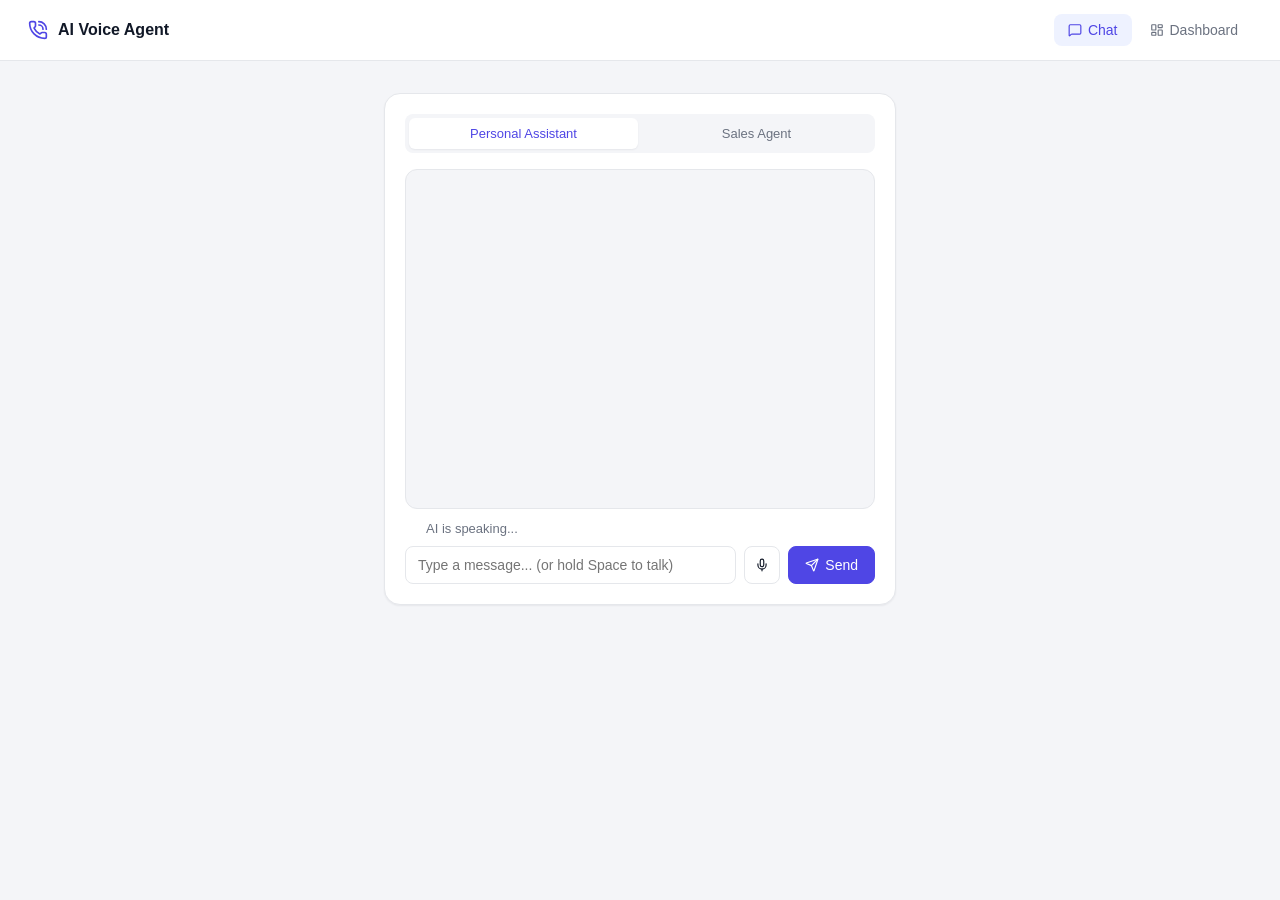
==== commit e07e7873: "feat: add push-to-talk and speaking indicator to voice UI Hold Space to record as an alternative to " ====
--- a/frontend/index.html
+++ b/frontend/index.html
@@ -23,9 +23,14 @@
 
       <div id="chat"></div>
 
+      <div id="speaking-indicator" class="speaking-indicator" hidden>
+        <span class="eq-bars"><span></span><span></span><span></span></span>
+        AI is speaking...
+      </div>
+
       <form id="chat-form">
-        <input id="chat-input" type="text" placeholder="Type a message..." autocomplete="off" />
-        <button type="button" class="btn btn-icon" id="record-btn"></button>
+        <input id="chat-input" type="text" placeholder="Type a message... (or hold Space to talk)" autocomplete="off" />
+        <button type="button" class="btn btn-icon" id="record-btn" title="Click or hold Space to talk"></button>
         <button type="submit" class="btn btn-primary" id="send-btn"></button>
       </form>
     </div>
@@ -44,6 +49,7 @@
     const input = document.getElementById("chat-input");
     const recordBtn = document.getElementById("record-btn");
     const agentTabs = document.getElementById("agent-tabs");
+    const speakingIndicator = document.getElementById("speaking-indicator");
 
     let currentAgent = "assistant";
     agentTabs.addEventListener("click", (e) => {
@@ -56,13 +62,19 @@
     let mediaRecorder = null;
     let audioChunks = [];
 
-    recordBtn.addEventListener("click", async () => {
-      if (mediaRecorder && mediaRecorder.state === "recording") {
-        mediaRecorder.stop();
+    async function startRecording() {
+      if (mediaRecorder && mediaRecorder.state === "recording") return;
+      if (recordBtn.disabled) return;
+
+      recordBtn.disabled = true;
+      let stream;
+      try {
+        stream = await navigator.mediaDevices.getUserMedia({ audio: true });
+      } catch (err) {
+        recordBtn.disabled = false;
+        addMessage("ai", "Couldn't access the microphone.");
         return;
       }
-
-      const stream = await navigator.mediaDevices.getUserMedia({ audio: true });
       mediaRecorder = new MediaRecorder(stream);
       audioChunks = [];
 
@@ -96,8 +108,39 @@
       });
 
       mediaRecorder.start();
+      recordBtn.disabled = false;
       recordBtn.classList.add("recording");
       recordBtn.innerHTML = icon("x");
+    }
+
+    function stopRecording() {
+      if (mediaRecorder && mediaRecorder.state === "recording") {
+        mediaRecorder.stop();
+      }
+    }
+
+    recordBtn.addEventListener("click", () => {
+      if (mediaRecorder && mediaRecorder.state === "recording") {
+        stopRecording();
+      } else {
+        startRecording();
+      }
+    });
+
+    function isTypingContext() {
+      return document.activeElement === input;
+    }
+
+    document.addEventListener("keydown", (e) => {
+      if (e.code !== "Space" || e.repeat || isTypingContext()) return;
+      e.preventDefault();
+      startRecording();
+    });
+
+    document.addEventListener("keyup", (e) => {
+      if (e.code !== "Space" || isTypingContext()) return;
+      e.preventDefault();
+      stopRecording();
     });
 
     function addMessage(role, text) {
@@ -142,8 +185,12 @@
         });
         const audioBlob = await res.blob();
         const audio = new Audio(URL.createObjectURL(audioBlob));
+        audio.addEventListener("play", () => { speakingIndicator.hidden = false; });
+        audio.addEventListener("ended", () => { speakingIndicator.hidden = true; });
+        audio.addEventListener("error", () => { speakingIndicator.hidden = true; });
         audio.play();
       } catch (err) {
+        speakingIndicator.hidden = true;
         console.error("TTS playback failed", err);
       }
     }
--- a/frontend/style.css
+++ b/frontend/style.css
@@ -251,6 +251,53 @@
   background: var(--danger-light);
   border-color: var(--danger);
   color: var(--danger);
+  position: relative;
+}
+
+.btn-icon.recording::after {
+  content: "";
+  position: absolute;
+  inset: -4px;
+  border-radius: inherit;
+  border: 2px solid var(--danger);
+  animation: pulse-ring 1.2s ease-out infinite;
+}
+
+@keyframes pulse-ring {
+  0% { transform: scale(0.9); opacity: 0.8; }
+  100% { transform: scale(1.6); opacity: 0; }
+}
+
+.speaking-indicator {
+  display: flex;
+  align-items: center;
+  gap: 8px;
+  font-size: 13px;
+  color: var(--text-muted);
+  margin-bottom: 10px;
+}
+
+.eq-bars {
+  display: inline-flex;
+  align-items: flex-end;
+  gap: 2px;
+  height: 14px;
+}
+
+.eq-bars span {
+  width: 3px;
+  background: var(--primary);
+  border-radius: 2px;
+  animation: eq-bounce 0.9s ease-in-out infinite;
+}
+
+.eq-bars span:nth-child(1) { animation-delay: 0s; }
+.eq-bars span:nth-child(2) { animation-delay: 0.15s; }
+.eq-bars span:nth-child(3) { animation-delay: 0.3s; }
+
+@keyframes eq-bounce {
+  0%, 100% { height: 4px; }
+  50% { height: 14px; }
 }
 
 /* Dashboard */
